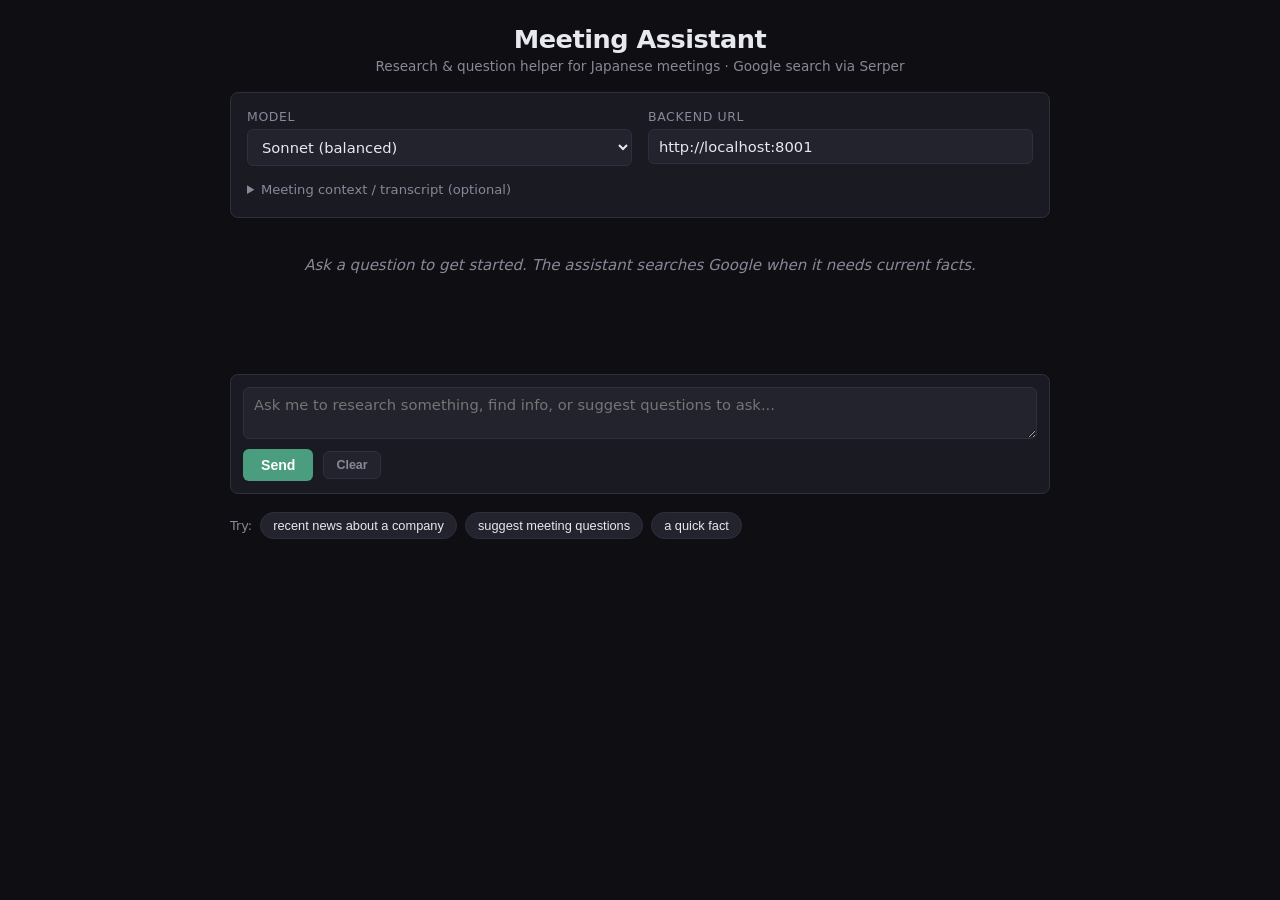
==== meeting_assistant/frontend/index.html @ b7c064e5 "add meeting assistant chat frontend (JA/Kana/EN rendering, sources, context box) Co-Authored-By: Cla" ====
<!DOCTYPE html>
<html lang="en">
<head>
  <meta charset="UTF-8" />
  <meta name="viewport" content="width=device-width, initial-scale=1.0" />
  <title>Meeting Assistant</title>
  <link rel="stylesheet" href="style.css" />
</head>
<body>
  <div class="app">
    <header>
      <h1>Meeting Assistant</h1>
      <p class="subtitle">Research &amp; question helper for Japanese meetings &middot; Google search via Serper</p>
    </header>

    <section class="controls">
      <div class="control-row">
        <label>
          Model
          <select id="model">
            <option value="sonnet">Sonnet (balanced)</option>
            <option value="opus">Opus (highest quality)</option>
            <option value="haiku">Haiku (fastest)</option>
          </select>
        </label>
        <label>
          Backend URL
          <input type="text" id="backendUrl" value="http://localhost:8001" />
        </label>
      </div>
      <details class="context-box">
        <summary>Meeting context / transcript (optional)</summary>
        <textarea id="context" rows="4"
          placeholder="Paste meeting notes or transcript here to ground answers and tailor questions..."></textarea>
      </details>
    </section>

    <section class="chat" id="chat"></section>

    <section class="composer">
      <textarea id="message" rows="2"
        placeholder="Ask me to research something, find info, or suggest questions to ask..."></textarea>
      <div class="composer-actions">
        <button id="sendBtn" class="btn btn-primary">Send</button>
        <button id="clearBtn" class="btn btn-small">Clear</button>
        <span id="status" class="status"></span>
      </div>
    </section>

    <div class="examples">
      <span>Try:</span>
      <button class="chip" data-q="Find recent news about Toyota's EV strategy">recent news about a company</button>
      <button class="chip" data-q="Suggest 3 polite questions to ask a vendor about their pricing and contract terms">suggest meeting questions</button>
      <button class="chip" data-q="What is the current USD to JPY exchange rate?">a quick fact</button>
    </div>
  </div>

  <script src="app.js"></script>
</body>
</html>
---- meeting_assistant/frontend/style.css ----
*, *::before, *::after { box-sizing: border-box; margin: 0; padding: 0; }

:root {
  --bg: #0f0f13;
  --surface: #1a1a22;
  --surface2: #23232e;
  --border: #2e2e3e;
  --accent: #4a9d7f;
  --accent-hover: #5cc99e;
  --text: #e8e8f0;
  --muted: #888899;
  --user-bg: #2a2a3a;
  --ja-color: #a8c0ff;
  --kana-color: #c7b8ff;
  --en-color: #a8ffcc;
  --radius: 8px;
  --font: 'Segoe UI', system-ui, sans-serif;
  --mono: 'Consolas', 'Menlo', monospace;
}

body {
  background: var(--bg);
  color: var(--text);
  font-family: var(--font);
  font-size: 15px;
  min-height: 100vh;
  padding: 24px 16px 48px;
}

.app { max-width: 820px; margin: 0 auto; display: flex; flex-direction: column; gap: 18px; }

header { text-align: center; }
header h1 { font-size: 1.6rem; font-weight: 700; letter-spacing: -0.5px; }
header .subtitle { color: var(--muted); font-size: 0.85rem; margin-top: 4px; }

/* Controls */
.controls {
  background: var(--surface);
  border: 1px solid var(--border);
  border-radius: var(--radius);
  padding: 16px;
  display: flex;
  flex-direction: column;
  gap: 12px;
}
.control-row { display: flex; gap: 16px; flex-wrap: wrap; }

label {
  display: flex; flex-direction: column; gap: 5px;
  font-size: 0.78rem; color: var(--muted);
  text-transform: uppercase; letter-spacing: 0.05em;
  flex: 1; min-width: 160px;
}

select, input[type="text"], textarea {
  background: var(--surface2);
  border: 1px solid var(--border);
  border-radius: 6px;
  color: var(--text);
  font-size: 0.92rem;
  font-family: var(--font);
  padding: 8px 10px;
  outline: none;
  transition: border-color 0.15s;
  width: 100%;
}
select:focus, input:focus, textarea:focus { border-color: var(--accent); }
textarea { resize: vertical; }

.context-box summary {
  cursor: pointer; color: var(--muted);
  font-size: 0.82rem; padding: 4px 0;
}
.context-box summary:hover { color: var(--text); }
.context-box textarea { margin-top: 8px; }

/* Chat */
.chat {
  display: flex; flex-direction: column; gap: 14px;
  min-height: 120px;
}
.chat:empty::before {
  content: 'Ask a question to get started. The assistant searches Google when it needs current facts.';
  color: var(--muted); font-style: italic; padding: 20px; text-align: center;
}

.bubble {
  border: 1px solid var(--border);
  border-radius: var(--radius);
  padding: 12px 14px;
  line-height: 1.6;
}
.bubble.user { background: var(--user-bg); align-self: flex-end; max-width: 85%; }
.bubble.assistant { background: var(--surface); align-self: stretch; }
.bubble .role {
  font-size: 0.7rem; text-transform: uppercase; letter-spacing: 0.08em;
  color: var(--muted); margin-bottom: 6px;
}
.bubble .body { white-space: pre-wrap; word-wrap: break-word; }
.bubble .body a { color: var(--accent-hover); }

/* JA / Kana / EN question lines */
.bubble .body .ja   { color: var(--ja-color); }
.bubble .body .kana { color: var(--kana-color); }
.bubble .body .en   { color: var(--en-color); }

/* Sources */
.sources { margin-top: 12px; border-top: 1px solid var(--border); padding-top: 10px; }
.sources h4 {
  font-size: 0.72rem; text-transform: uppercase; letter-spacing: 0.08em;
  color: var(--muted); margin-bottom: 6px; font-weight: 600;
}
.sources ol { margin: 0; padding-left: 18px; display: flex; flex-direction: column; gap: 4px; }
.sources li { font-size: 0.85rem; }
.sources a { color: var(--accent-hover); text-decoration: none; }
.sources a:hover { text-decoration: underline; }
.sources .snip { color: var(--muted); display: block; font-size: 0.78rem; }

.searched { color: var(--muted); font-size: 0.76rem; margin-top: 8px; font-family: var(--mono); }

/* Composer */
.composer {
  background: var(--surface);
  border: 1px solid var(--border);
  border-radius: var(--radius);
  padding: 12px;
  display: flex; flex-direction: column; gap: 10px;
}
.composer-actions { display: flex; gap: 10px; align-items: center; }

.btn {
  border: none; border-radius: 6px; cursor: pointer;
  font-size: 0.88rem; font-weight: 600; padding: 8px 18px;
  transition: background 0.15s, opacity 0.15s;
}
.btn:disabled { opacity: 0.4; cursor: not-allowed; }
.btn-primary { background: var(--accent); color: #fff; }
.btn-primary:hover:not(:disabled) { background: var(--accent-hover); }
.btn-small {
  background: var(--surface2); border: 1px solid var(--border);
  color: var(--muted); font-size: 0.78rem; padding: 6px 12px;
}
.btn-small:hover { color: var(--text); }
.status { color: var(--muted); font-size: 0.82rem; }

/* Examples */
.examples { display: flex; gap: 8px; flex-wrap: wrap; align-items: center; }
.examples span { color: var(--muted); font-size: 0.8rem; }
.chip {
  background: var(--surface2); border: 1px solid var(--border);
  color: var(--text); border-radius: 16px; padding: 5px 12px;
  font-size: 0.8rem; cursor: pointer; transition: border-color 0.15s;
}
.chip:hover { border-color: var(--accent); }
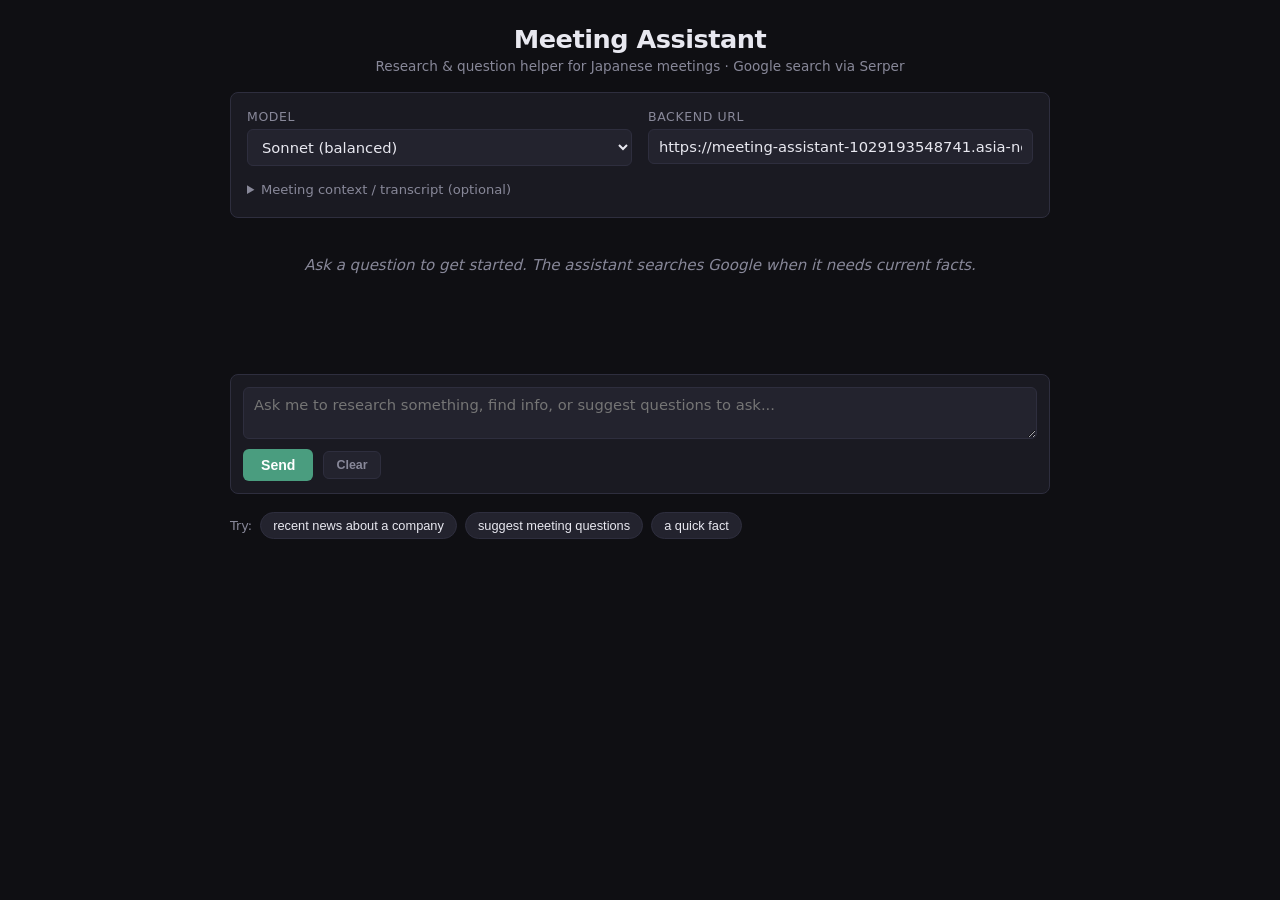
==== commit 171858b0: "wire up multi-site hosting and assistant Cloud Run URL - firebase.json: two hosting targets (transla" ====
--- a/meeting_assistant/frontend/index.html
+++ b/meeting_assistant/frontend/index.html
@@ -25,7 +25,7 @@
         </label>
         <label>
           Backend URL
-          <input type="text" id="backendUrl" value="http://localhost:8001" />
+          <input type="text" id="backendUrl" value="https://meeting-assistant-1029193548741.asia-northeast1.run.app" />
         </label>
       </div>
       <details class="context-box">
